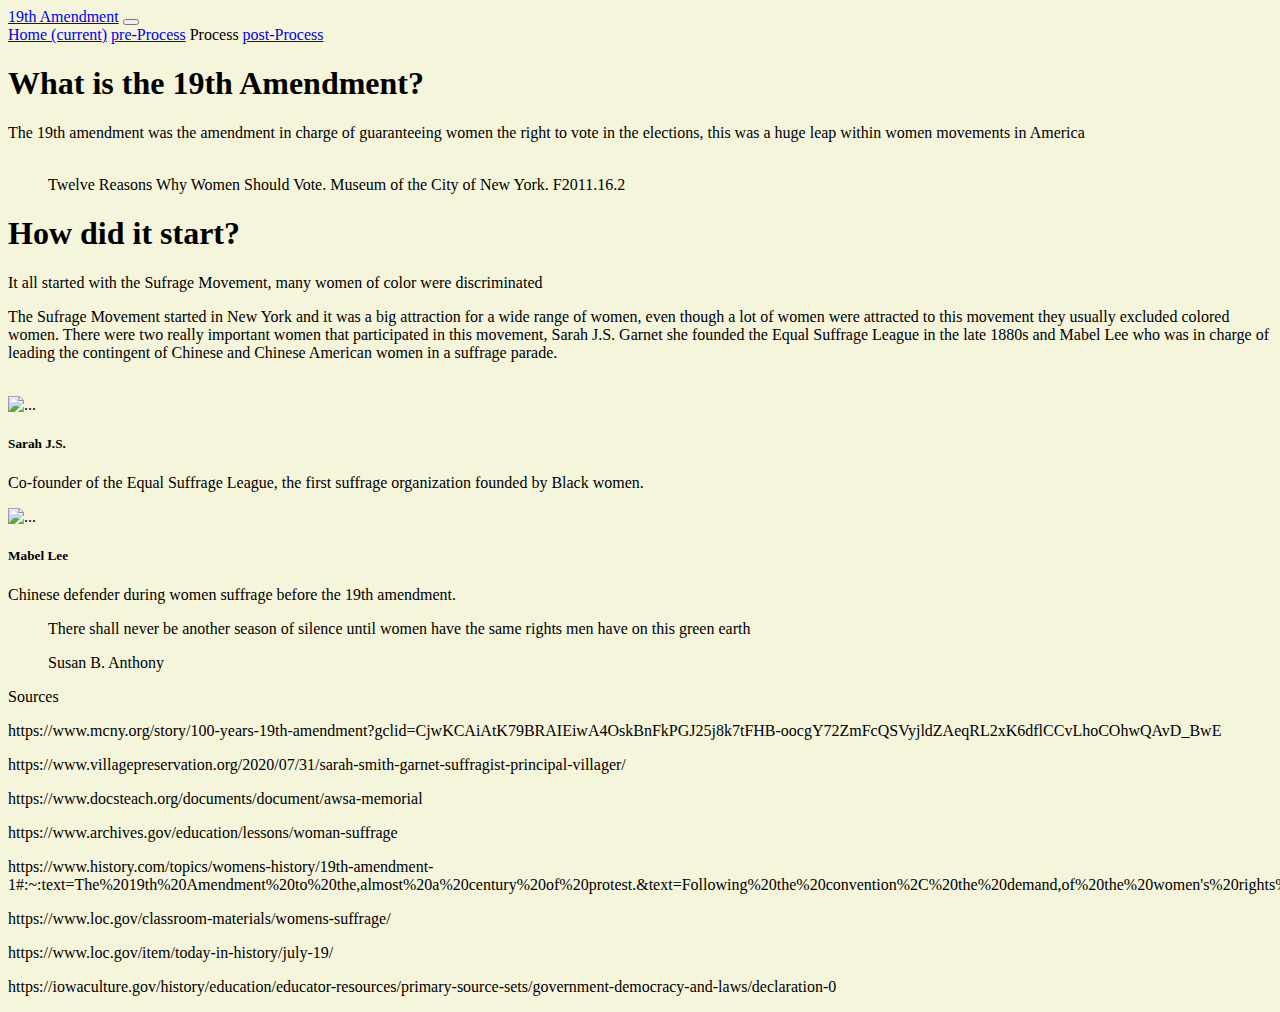
==== index.html @ 38d203dd "added pics to states tab" ====
<!DOCTYPE html>
<html>
<head>
    <meta charset="UTF-8">
    <meta name="viewport" content="width=device-width, initial-scale=1.0">
    <meta http-equiv="X-UA-Compatible" content="ie=edge">
    <title>19th Amendment</title>
    <link rel="stylesheet" href="styles.css">
    <link rel="stylesheet" href="https://cdn.jsdelivr.net/npm/bootstrap@4.5.3/dist/css/bootstrap.min.css" integrity="sha384-TX8t27EcRE3e/ihU7zmQxVncDAy5uIKz4rEkgIXeMed4M0jlfIDPvg6uqKI2xXr2" crossorigin="anonymous">
</head>
<body>
    <!-- Navbar -->
    <div class="shadow p-3 mb-5 bg-white rounded sticky-top">
        <nav class="navbar navbar-expand-lg navbar-light bg-light" style="background-color: transparent !important;">
            <a class="navbar-brand" href="index.html">19th Amendment</a>
            <button class="navbar-toggler" type="button" data-toggle="collapse" data-target="#navbarNavAltMarkup" aria-controls="navbarNavAltMarkup" aria-expanded="false" aria-label="Toggle navigation">
                <span class="navbar-toggler-icon"></span>
            </button>
            <div class="collapse navbar-collapse" id="navbarNavAltMarkup">
                <div class="navbar-nav">
                    <a class="nav-link active" href="index.html">Home <span class="sr-only">(current)</span></a>
                    <a class="nav-link" href="pre_process.html">pre-Process</a>
                    <div class="dropdown">
                        <a class="nav-link">Process</a>
                        <div class="dropdown-content">
                          <a href="fed.html">Fed Gov't</a>
                          <a href="harry.html">Harry Burn</a>
                          <a href="states.html">States</a>
                        </div>
                      </div>
                    <a class="nav-link" href="post_process.html">post-Process</a>
                </div>
            </div>
        </nav>
    </div>
    
    
    <!-- Hero -->
    <div class="jumbotron jumbotron-fluid" style="background-color: transparent !important">
        <div class="container">
            <div class="container">
                <div class="row">
                    <div class="col-8">
                        <h1 class="display-4">What is the 19th Amendment?</h1>
                        <p class="lead">The 19th amendment was the amendment in charge of guaranteeing women the right to vote in the elections, this was a huge leap within women movements in America</p>
                    </div>
                    <div class="col">
                        <figure class="figure">
                            <img src="https://www.mcny.org/sites/default/files/M3Y28695.jpg" height="450" alt="">
                            <figcaption class="figure-caption text-right">Twelve Reasons Why Women Should Vote. Museum of the City of New York. F2011.16.2</figcaption>
                        </figure>
                    </div>
                </div>
            </div>
        </div>
    </div>
    
    <!-- Section 1 -->
    <div class="jumbotron jumbotron-fluid" style="background-color: transparent !important">
        <div class="container">
            <h1 class="display-4">How did it start?</h1>
            <p class="lead">It all started with the Sufrage Movement, many women of color were discriminated</p>
            <p class="lead">The Sufrage Movement started in New York and it was a big attraction for a wide range of women, even though a lot of women were attracted to this movement they usually excluded colored women. There were two really important women that participated in this movement, Sarah J.S. Garnet she founded the Equal Suffrage League in the late 1880s and Mabel Lee who was in charge of leading the contingent of Chinese and Chinese American women in a suffrage parade.</p>
            <br>
            <div class="container">
                <div class="row">
                    <div class="col">
                        <div class="card">
                            <img src="https://www.mcny.org/sites/default/files/BS340_hi_1.jpg" height="600" class="card-img-top" alt="...">
                            <div class="card-body">
                                <h5 class="card-title">Sarah J.S.</h5>
                                <p class="card-text">Co-founder of the Equal Suffrage League, the first suffrage organization founded by Black women.</p>
                            </div>
                        </div>
                    </div>
                    <div class="col">
                        <div class="card">
                            <img src="https://www.mcny.org/sites/default/files/BS378_0.jpg" height="600" class="card-img-top" alt="...">
                            <div class="card-body">
                                <h5 class="card-title">Mabel Lee</h5>
                                <p class="card-text">Chinese defender during women suffrage before the 19th amendment.</p>
                            </div>
                        </div>
                    </div>
                </div>
            </div>
        </div>
    </div>
    
    <div class="container">
        <blockquote class="blockquote text-right">
            <p class="mb-0">There shall never be another season of silence until women have the same rights men have on this green earth</p>
            <footer class="blockquote-footer">Susan B. Anthony</footer>
        </blockquote>
    </div> 
    
    <!-- Footer -->
    <!-- Sources I will format to the sources later, this is just for reference and to not loose them -->
    <div class="container">
        <p class="lead">Sources</p>
        <p>https://www.mcny.org/story/100-years-19th-amendment?gclid=CjwKCAiAtK79BRAIEiwA4OskBnFkPGJ25j8k7tFHB-oocgY72ZmFcQSVyjldZAeqRL2xK6dflCCvLhoCOhwQAvD_BwE</p>
        <p>https://www.villagepreservation.org/2020/07/31/sarah-smith-garnet-suffragist-principal-villager/</p>
        <!-- Sources to be added --> 
        <p>https://www.docsteach.org/documents/document/awsa-memorial</p>
        <p>https://www.archives.gov/education/lessons/woman-suffrage</p>
        <p>https://www.history.com/topics/womens-history/19th-amendment-1#:~:text=The%2019th%20Amendment%20to%20the,almost%20a%20century%20of%20protest.&text=Following%20the%20convention%2C%20the%20demand,of%20the%20women's%20rights%20movement.</p>
        <p>https://www.loc.gov/classroom-materials/womens-suffrage/</p>
        <p>https://www.loc.gov/item/today-in-history/july-19/</p>
        <p>https://iowaculture.gov/history/education/educator-resources/primary-source-sets/government-democracy-and-laws/declaration-0</p>
    </div>
    
    
    <script src="https://code.jquery.com/jquery-3.5.1.slim.min.js" integrity="sha384-DfXdz2htPH0lsSSs5nCTpuj/zy4C+OGpamoFVy38MVBnE+IbbVYUew+OrCXaRkfj" crossorigin="anonymous"></script>
    <script src="https://cdn.jsdelivr.net/npm/bootstrap@4.5.3/dist/js/bootstrap.bundle.min.js" integrity="sha384-ho+j7jyWK8fNQe+A12Hb8AhRq26LrZ/JpcUGGOn+Y7RsweNrtN/tE3MoK7ZeZDyx" crossorigin="anonymous"></script>
    <script src="script.js"></script>
</body>
</html>
---- styles.css ----
body {
    background-color: beige !important;
}
.dropdown {
    position: relative;
    display: inline-block;
  }
  
  .dropdown-content {
    display: none;
    position: absolute;
    background-color: #f9f9f9;
    min-width: 160px;
    box-shadow: 0px 8px 16px 0px rgba(0,0,0,0.2);
    z-index: 1;
  }
  
  .dropdown-content a {
    color: black;
    padding: 12px 16px;
    text-decoration: none;
    display: block;
  }
  
  .dropdown-content a:hover {background-color: #f1f1f1}
  
  .dropdown:hover .dropdown-content {
    display: block;
  }
  
  .dropdown:hover .dropbtn {
    background-color: #3e8e41;
  }

  /*--------------------------------------------------------------
  # Footer
  --------------------------------------------------------------*/
  #footer {
    background-color: transparent !important;
    box-shadow: 5px 10px 14px 14px #949494;
    }
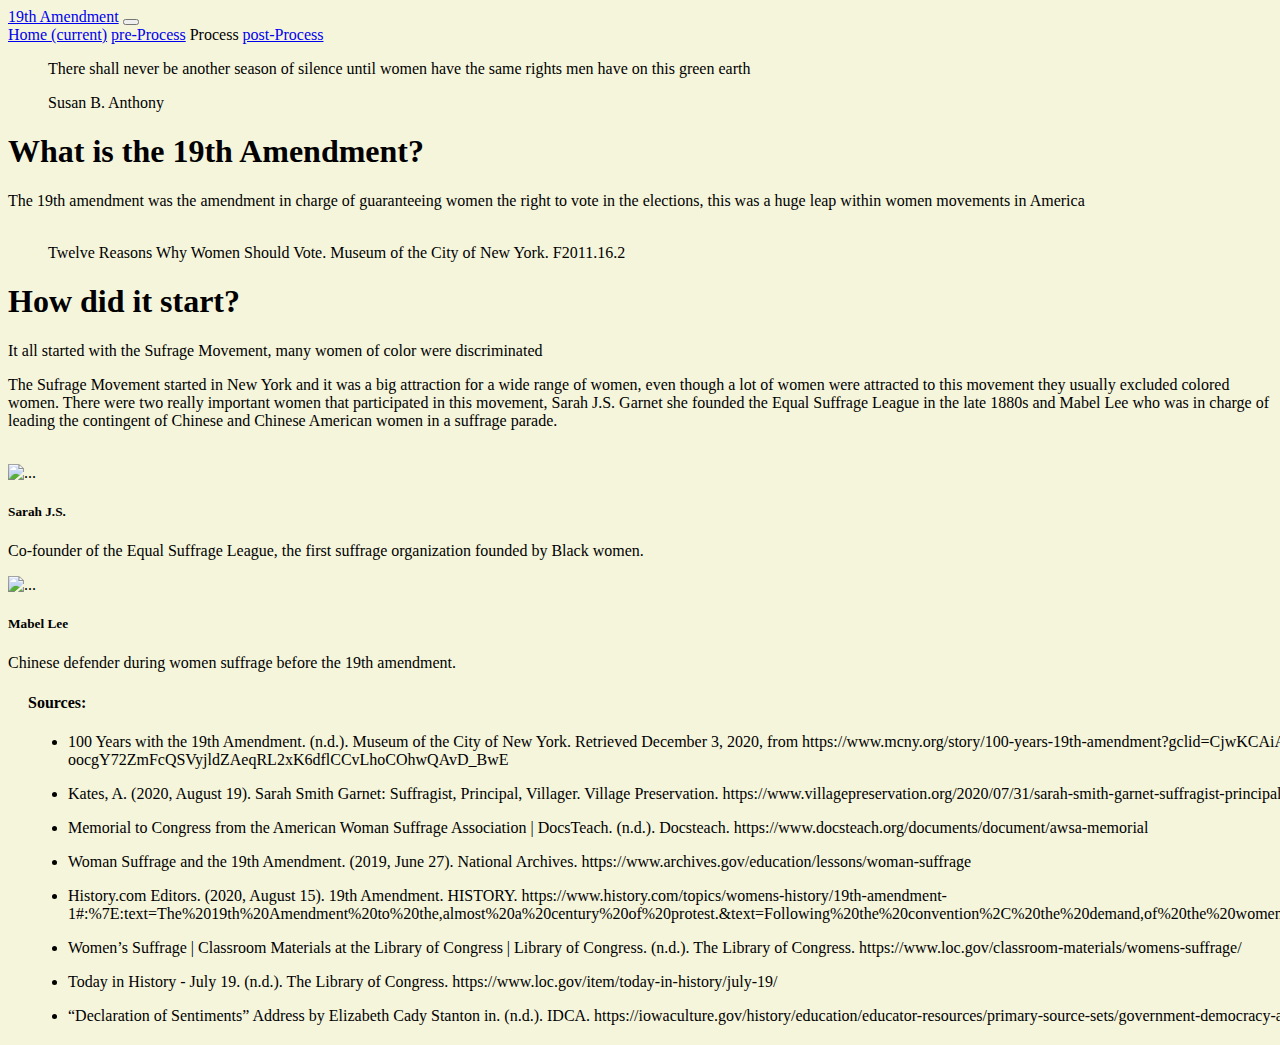
==== commit c22e6189: "updated sources" ====
--- a/index.html
+++ b/index.html
@@ -33,6 +33,13 @@
             </div>
         </nav>
     </div>
+
+    <div class="container">
+        <blockquote class="blockquote text-right">
+            <p class="mb-0">There shall never be another season of silence until women have the same rights men have on this green earth</p>
+            <footer class="blockquote-footer">Susan B. Anthony</footer>
+        </blockquote>
+    </div> 
     
     
     <!-- Hero -->
@@ -87,26 +94,24 @@
         </div>
     </div>
     
-    <div class="container">
-        <blockquote class="blockquote text-right">
-            <p class="mb-0">There shall never be another season of silence until women have the same rights men have on this green earth</p>
-            <footer class="blockquote-footer">Susan B. Anthony</footer>
-        </blockquote>
-    </div> 
+    
     
     <!-- Footer -->
     <!-- Sources I will format to the sources later, this is just for reference and to not loose them -->
-    <div class="container">
-        <p class="lead">Sources</p>
-        <p>https://www.mcny.org/story/100-years-19th-amendment?gclid=CjwKCAiAtK79BRAIEiwA4OskBnFkPGJ25j8k7tFHB-oocgY72ZmFcQSVyjldZAeqRL2xK6dflCCvLhoCOhwQAvD_BwE</p>
-        <p>https://www.villagepreservation.org/2020/07/31/sarah-smith-garnet-suffragist-principal-villager/</p>
+    <div class="container" style="margin: 20px; width: 1700px;">
+        <h4 class="lead"><strong>Sources:</strong></h4>
+        <ul>
+            <li><p>100 Years with the 19th Amendment. (n.d.). Museum of the City of New York. Retrieved December 3, 2020, from https://www.mcny.org/story/100-years-19th-amendment?gclid=CjwKCAiAtK79BRAIEiwA4OskBnFkPGJ25j8k7tFHB-oocgY72ZmFcQSVyjldZAeqRL2xK6dflCCvLhoCOhwQAvD_BwE</p></li>
+            <li><p>Kates, A. (2020, August 19). Sarah Smith Garnet: Suffragist, Principal, Villager. Village Preservation. https://www.villagepreservation.org/2020/07/31/sarah-smith-garnet-suffragist-principal-villager/</p></li>
+            <li><p>Memorial to Congress from the American Woman Suffrage Association | DocsTeach. (n.d.). Docsteach. https://www.docsteach.org/documents/document/awsa-memorial</p></li>
+            <li><p>Woman Suffrage and the 19th Amendment. (2019, June 27). National Archives. https://www.archives.gov/education/lessons/woman-suffrage</p></li>
+            <li><p>History.com Editors. (2020, August 15). 19th Amendment. HISTORY. https://www.history.com/topics/womens-history/19th-amendment-1#:%7E:text=The%2019th%20Amendment%20to%20the,almost%20a%20century%20of%20protest.&text=Following%20the%20convention%2C%20the%20demand,of%20the%20women’s%20rights%20movement</p></li>
+            <li><p>Women’s Suffrage | Classroom Materials at the Library of Congress | Library of Congress. (n.d.). The Library of Congress. https://www.loc.gov/classroom-materials/womens-suffrage/</p></li>
+            <li><p>Today in History - July 19. (n.d.). The Library of Congress. https://www.loc.gov/item/today-in-history/july-19/</p></li>
+            <li><p>“Declaration of Sentiments” Address by Elizabeth Cady Stanton in. (n.d.). IDCA. https://iowaculture.gov/history/education/educator-resources/primary-source-sets/government-democracy-and-laws/declaration-0</p></li>
+        </ul>
         <!-- Sources to be added --> 
-        <p>https://www.docsteach.org/documents/document/awsa-memorial</p>
-        <p>https://www.archives.gov/education/lessons/woman-suffrage</p>
-        <p>https://www.history.com/topics/womens-history/19th-amendment-1#:~:text=The%2019th%20Amendment%20to%20the,almost%20a%20century%20of%20protest.&text=Following%20the%20convention%2C%20the%20demand,of%20the%20women's%20rights%20movement.</p>
-        <p>https://www.loc.gov/classroom-materials/womens-suffrage/</p>
-        <p>https://www.loc.gov/item/today-in-history/july-19/</p>
-        <p>https://iowaculture.gov/history/education/educator-resources/primary-source-sets/government-democracy-and-laws/declaration-0</p>
+        
     </div>
     
     
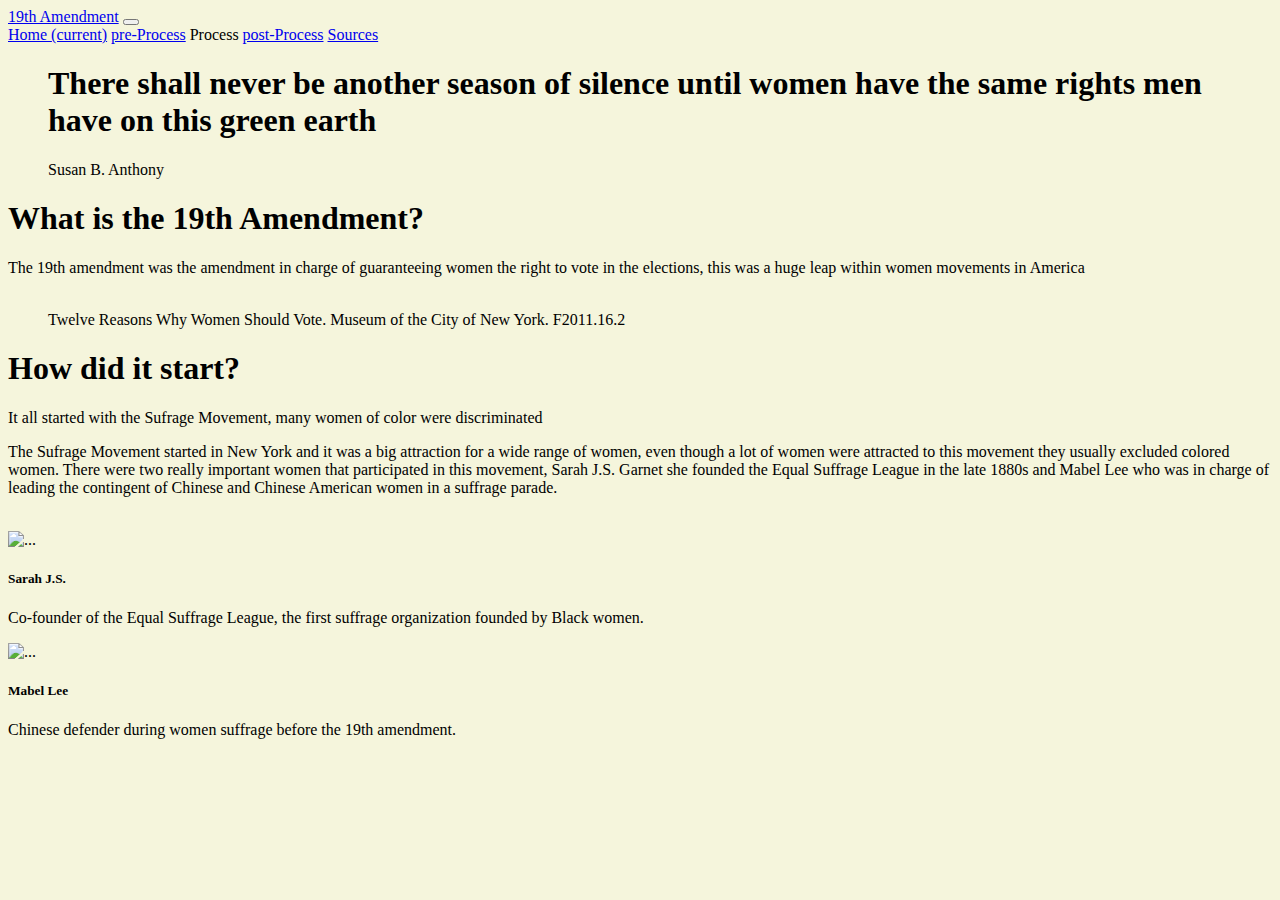
==== commit f55f23a8: "added sources page / fixed nav bar active tag" ====
--- a/index.html
+++ b/index.html
@@ -29,6 +29,7 @@
                         </div>
                       </div>
                     <a class="nav-link" href="post_process.html">post-Process</a>
+                    <a class="nav-link" href="sources.html">Sources</a>
                 </div>
             </div>
         </nav>
@@ -36,7 +37,7 @@
 
     <div class="container">
         <blockquote class="blockquote text-right">
-            <p class="mb-0">There shall never be another season of silence until women have the same rights men have on this green earth</p>
+            <h1 class="mb-0">There shall never be another season of silence until women have the same rights men have on this green earth</h1>
             <footer class="blockquote-footer">Susan B. Anthony</footer>
         </blockquote>
     </div> 
@@ -98,7 +99,7 @@
     
     <!-- Footer -->
     <!-- Sources I will format to the sources later, this is just for reference and to not loose them -->
-    <div class="container" style="margin: 20px; width: 1700px;">
+    <!-- <div class="container" style="margin: 20px; width: 1700px;">
         <h4 class="lead"><strong>Sources:</strong></h4>
         <ul>
             <li><p>100 Years with the 19th Amendment. (n.d.). Museum of the City of New York. Retrieved December 3, 2020, from https://www.mcny.org/story/100-years-19th-amendment?gclid=CjwKCAiAtK79BRAIEiwA4OskBnFkPGJ25j8k7tFHB-oocgY72ZmFcQSVyjldZAeqRL2xK6dflCCvLhoCOhwQAvD_BwE</p></li>
@@ -109,10 +110,10 @@
             <li><p>Women’s Suffrage | Classroom Materials at the Library of Congress | Library of Congress. (n.d.). The Library of Congress. https://www.loc.gov/classroom-materials/womens-suffrage/</p></li>
             <li><p>Today in History - July 19. (n.d.). The Library of Congress. https://www.loc.gov/item/today-in-history/july-19/</p></li>
             <li><p>“Declaration of Sentiments” Address by Elizabeth Cady Stanton in. (n.d.). IDCA. https://iowaculture.gov/history/education/educator-resources/primary-source-sets/government-democracy-and-laws/declaration-0</p></li>
-        </ul>
+        </ul> -->
         <!-- Sources to be added --> 
         
-    </div>
+    <!-- </div> -->
     
     
     <script src="https://code.jquery.com/jquery-3.5.1.slim.min.js" integrity="sha384-DfXdz2htPH0lsSSs5nCTpuj/zy4C+OGpamoFVy38MVBnE+IbbVYUew+OrCXaRkfj" crossorigin="anonymous"></script>
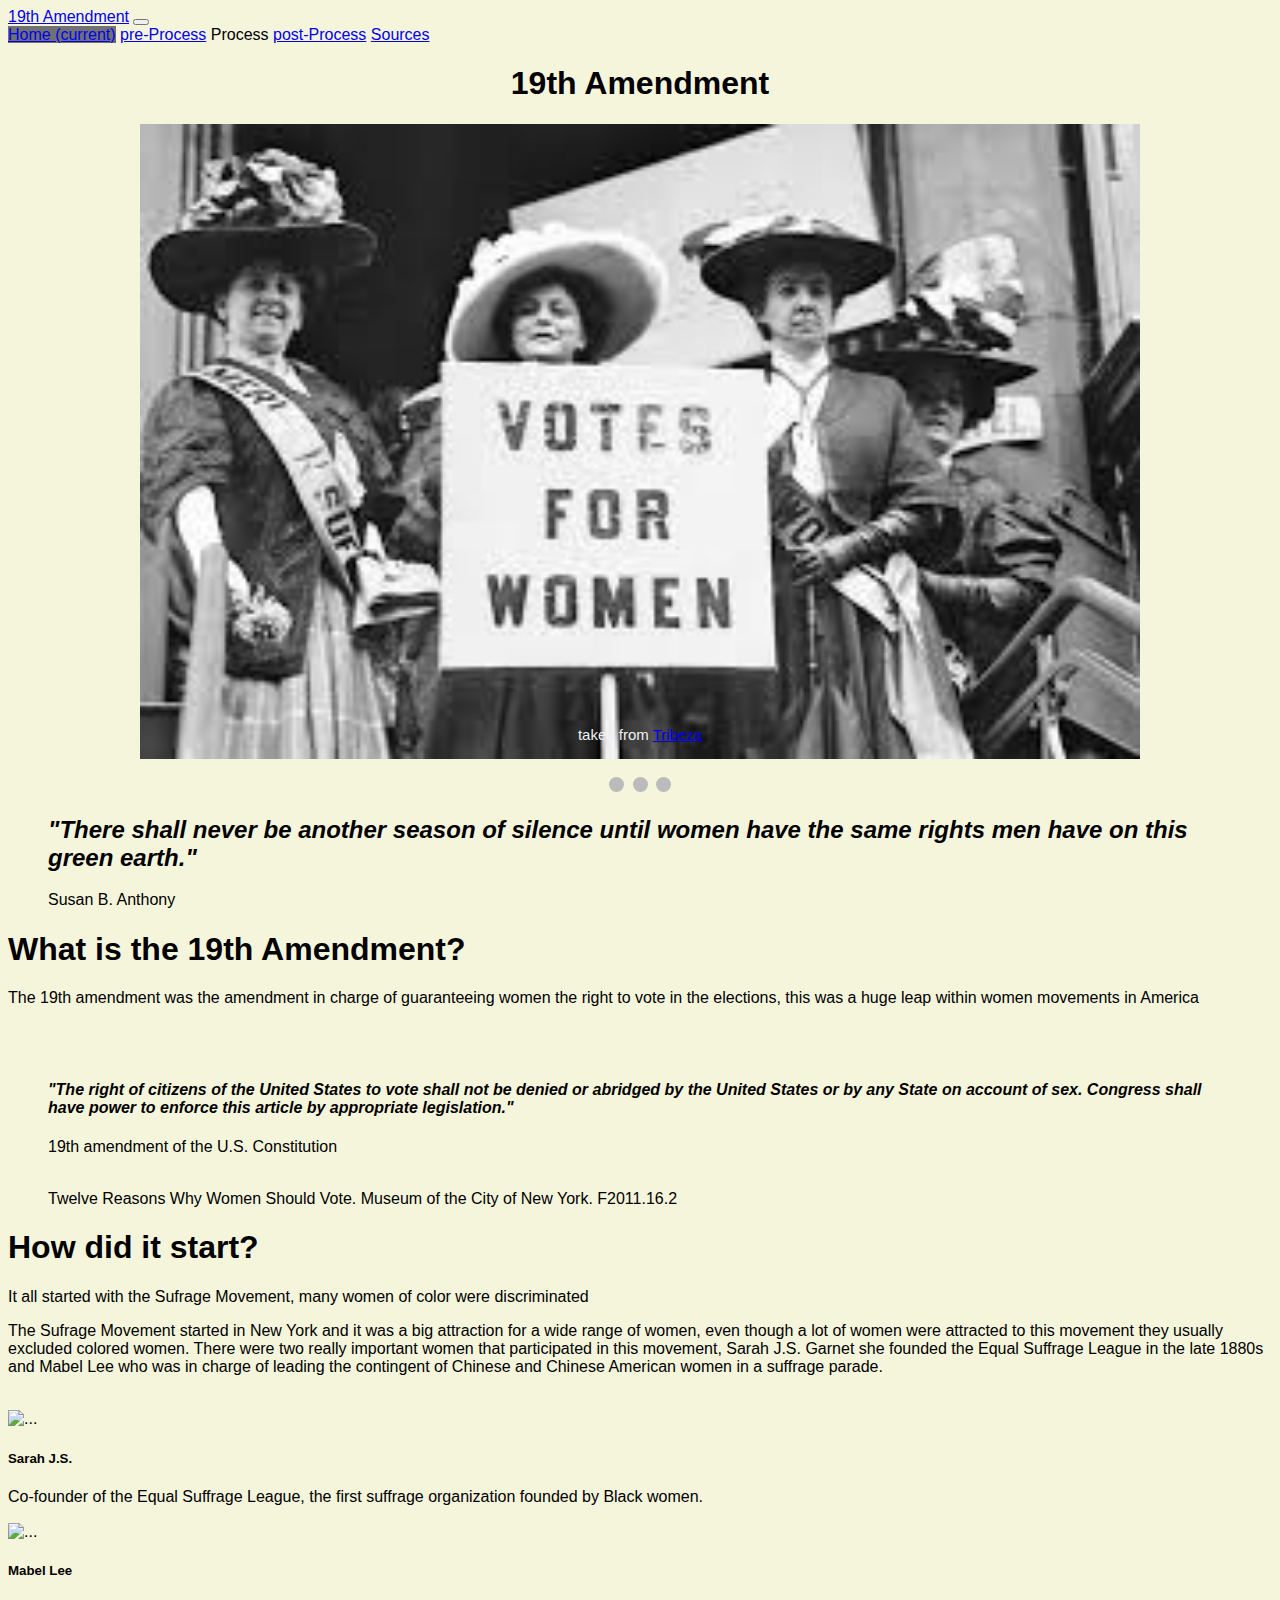
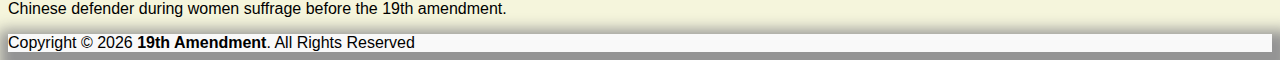
==== commit 1cfcbf93: "added last minute changes" ====
--- a/index.html
+++ b/index.html
@@ -36,8 +36,52 @@
     </div>
 
     <div class="container">
-        <blockquote class="blockquote text-right">
-            <h1 class="mb-0">There shall never be another season of silence until women have the same rights men have on this green earth</h1>
+        <div class="container">
+            <h1 class="display-1"><b><center>19th Amendment</center></b></h1>
+        </div> 
+    </div>
+
+
+    <!-- Hero -->
+    <div class="jumbotron jumbotron-fluid" style="background-color: transparent !important">
+        <div class="container">
+            <div class="container">
+                    <!-- Slideshow container -->
+                    <div class="slideshow-container">
+
+                        <!-- Full-width images with number and caption text -->
+                        <div class="mySlides fade">
+                            <img src="./static/img/pic1.jpeg" style="width:100%">
+                            <div class="text">taken from <a href="https://tribeza.com/19th-amendment-anniversary-austin/">Tribeza</a></div>
+                        </div>
+
+                        <div class="mySlides fade">
+                            <img src="./static/img/pic2.jpg" style="width:100%">
+                            <div class="text">taken from <a href="https://my.lwv.org/delaware/kent-county-delaware/about-lwv/19th-amendment">LWV</a></div>
+                        </div>
+                    
+                        <div class="mySlides fade">
+                            <img src="./static/img/pic3.jpg" style="width:100%">
+                            <div class="text">taken from <a href="https://www.csmonitor.com/USA/Politics/2020/0803/19th-Amendment-The-six-week-brawl-that-won-women-the-vote">csmonitor</a></div>
+                        </div>
+                    
+                    </div>
+                    <br>
+                    
+                    <!-- The dots/circles -->
+                    <div style="text-align:center">
+                        <span class="dot" onclick="currentSlide(1)"></span>
+                        <span class="dot" onclick="currentSlide(2)"></span>
+                        <span class="dot" onclick="currentSlide(3)"></span>
+                    </div>
+                </div>
+            </div>
+        </div>
+    </div>
+
+    <div class="container">
+        <blockquote class="blockquote text-center">
+            <h2 class="mb-0"><i>"There shall never be another season of silence until women have the same rights men have on this green earth."</i></h1>
             <footer class="blockquote-footer">Susan B. Anthony</footer>
         </blockquote>
     </div> 
@@ -51,6 +95,13 @@
                     <div class="col-8">
                         <h1 class="display-4">What is the 19th Amendment?</h1>
                         <p class="lead">The 19th amendment was the amendment in charge of guaranteeing women the right to vote in the elections, this was a huge leap within women movements in America</p>
+                        <br>
+                        <br>
+                        <blockquote class="blockquote text-center">
+                            <h4 class="mb-0"><i>"The right of citizens of the United States to vote shall not be denied or abridged by the United States or by any State on account of sex.
+                                Congress shall have power to enforce this article by appropriate legislation."</i></h4>
+                            <footer class="blockquote-footer">19th amendment of the U.S. Constitution</footer>
+                        </blockquote>
                     </div>
                     <div class="col">
                         <figure class="figure">
@@ -114,6 +165,16 @@
         <!-- Sources to be added --> 
         
     <!-- </div> -->
+        <!-- ======= Footer ======= -->
+        <footer id="footer">
+            <div class="container d-md-flex py-4">
+              <div class="mr-md-auto text-center text-md-left">
+                <div class="copyright">
+                  Copyright &copy; <script>document.write(new Date().getFullYear())</script> <strong><span>19th Amendment</span></strong>. All Rights Reserved
+                </div>
+              </div>
+            </div>
+          </footer>
     
     
     <script src="https://code.jquery.com/jquery-3.5.1.slim.min.js" integrity="sha384-DfXdz2htPH0lsSSs5nCTpuj/zy4C+OGpamoFVy38MVBnE+IbbVYUew+OrCXaRkfj" crossorigin="anonymous"></script>
--- a/styles.css
+++ b/styles.css
@@ -32,10 +32,74 @@
     background-color: #3e8e41;
   }
 
+  /* SLIDESHOW */
+  * {box-sizing:border-box}
+
+  * {box-sizing: border-box;}
+  body {font-family: Verdana, sans-serif;}
+  .mySlides {display: none;}
+  img {vertical-align: middle;}
+  
+  /* Slideshow container */
+  .slideshow-container {
+    max-width: 1000px;
+    position: relative;
+    margin: auto;
+  }
+  
+  /* Caption text */
+  .text {
+    color: #f2f2f2;
+    font-size: 15px;
+    padding: 8px 12px;
+    position: absolute;
+    bottom: 8px;
+    width: 100%;
+    text-align: center;
+  }
+  
+  /* The dots/bullets/indicators */
+  .dot {
+    height: 15px;
+    width: 15px;
+    margin: 0 2px;
+    background-color: #bbb;
+    border-radius: 50%;
+    display: inline-block;
+    transition: background-color 0.6s ease;
+  }
+  
+  .active {
+    background-color: #717171;
+  }
+  
+  /* Fading animation */
+  .fade {
+    -webkit-animation-name: fade;
+    -webkit-animation-duration: 4.5s;
+    animation-name: fade;
+    animation-duration: 4.5s;
+  }
+  
+  @-webkit-keyframes fade {
+    from {opacity: .4} 
+    to {opacity: 1}
+  }
+  
+  @keyframes fade {
+    from {opacity: .4} 
+    to {opacity: 1}
+  }
+  
+  /* On smaller screens, decrease text size */
+  @media only screen and (max-width: 300px) {
+    .text {font-size: 11px}
+  }
+
   /*--------------------------------------------------------------
   # Footer
   --------------------------------------------------------------*/
   #footer {
-    background-color: transparent !important;
+    background-color: #f9f9f9;
     box-shadow: 5px 10px 14px 14px #949494;
     }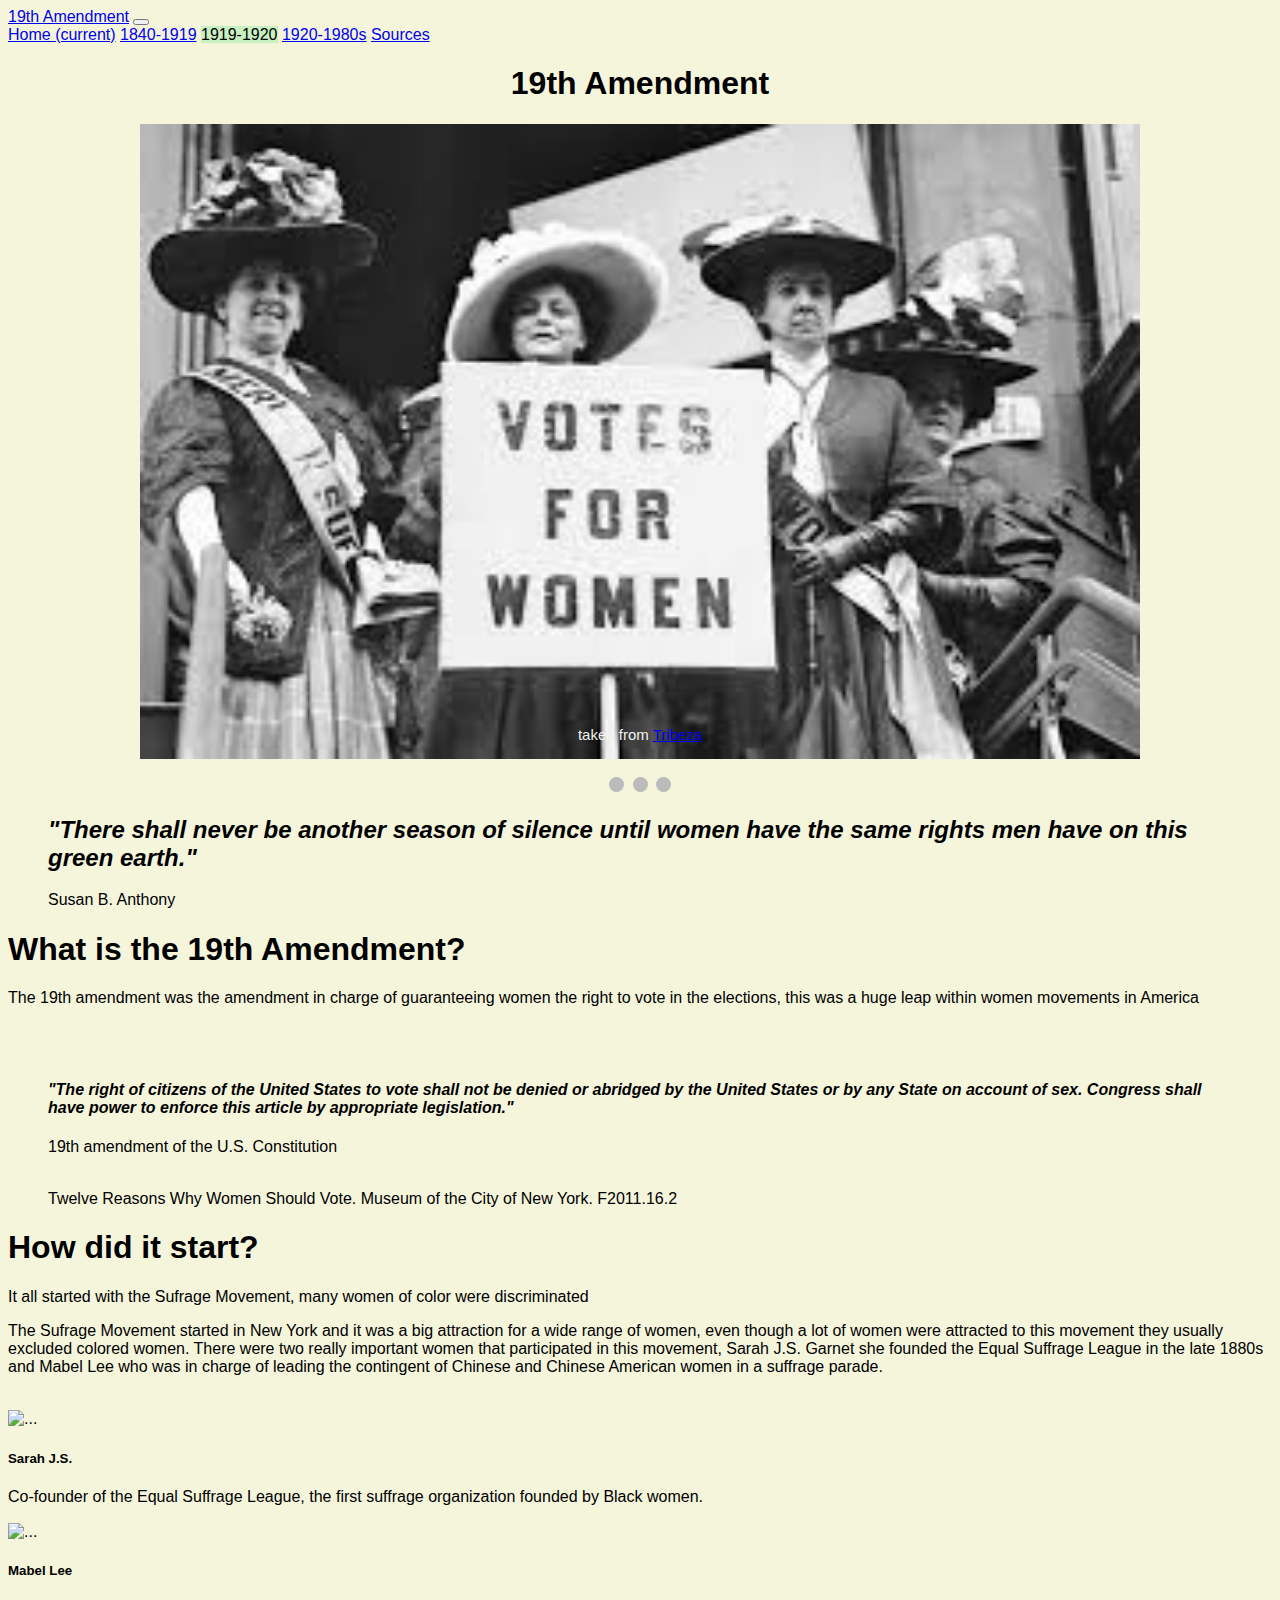
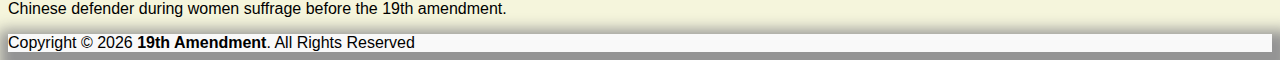
==== commit e8ff1546: "fixed tab titles" ====
--- a/index.html
+++ b/index.html
@@ -18,17 +18,17 @@
             </button>
             <div class="collapse navbar-collapse" id="navbarNavAltMarkup">
                 <div class="navbar-nav">
-                    <a class="nav-link active" href="index.html">Home <span class="sr-only">(current)</span></a>
-                    <a class="nav-link" href="pre_process.html">pre-Process</a>
+                    <a class="nav-link" href="index.html">Home <span class="sr-only">(current)</span></a>
+                    <a class="nav-link" href="pre_process.html">1840-1919</a>
                     <div class="dropdown">
-                        <a class="nav-link">Process</a>
+                        <a class="nav-link active">1919-1920</a>
                         <div class="dropdown-content">
                           <a href="fed.html">Fed Gov't</a>
                           <a href="harry.html">Harry Burn</a>
                           <a href="states.html">States</a>
                         </div>
                       </div>
-                    <a class="nav-link" href="post_process.html">post-Process</a>
+                    <a class="nav-link" href="post_process.html">1920-1980s</a>
                     <a class="nav-link" href="sources.html">Sources</a>
                 </div>
             </div>
--- a/styles.css
+++ b/styles.css
@@ -70,7 +70,7 @@
   }
   
   .active {
-    background-color: #717171;
+    background-color: #c9f0c1;
   }
   
   /* Fading animation */
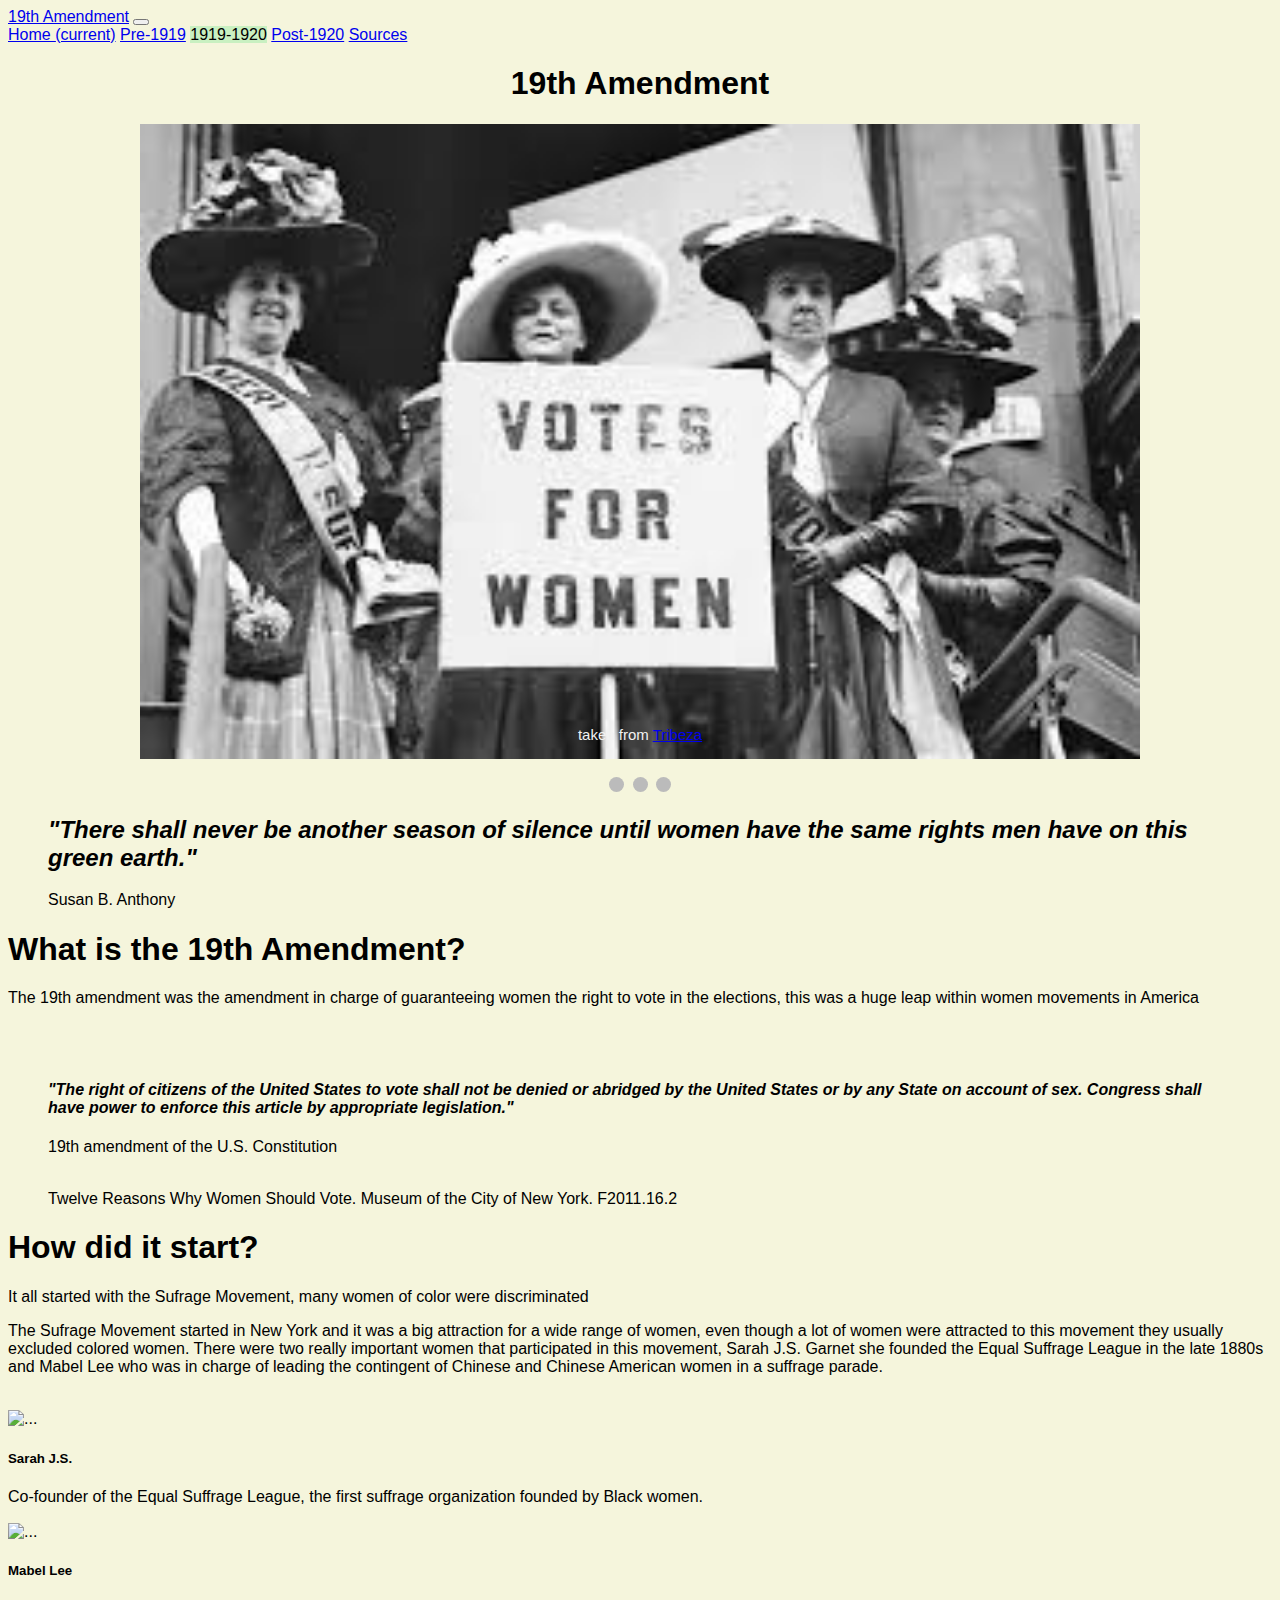
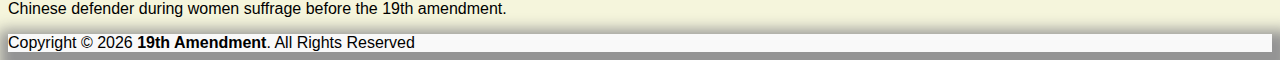
==== commit 711cc2af: "fixed tab titles" ====
--- a/index.html
+++ b/index.html
@@ -19,7 +19,7 @@
             <div class="collapse navbar-collapse" id="navbarNavAltMarkup">
                 <div class="navbar-nav">
                     <a class="nav-link" href="index.html">Home <span class="sr-only">(current)</span></a>
-                    <a class="nav-link" href="pre_process.html">1840-1919</a>
+                    <a class="nav-link" href="pre_process.html">Pre-1919</a>
                     <div class="dropdown">
                         <a class="nav-link active">1919-1920</a>
                         <div class="dropdown-content">
@@ -28,7 +28,7 @@
                           <a href="states.html">States</a>
                         </div>
                       </div>
-                    <a class="nav-link" href="post_process.html">1920-1980s</a>
+                    <a class="nav-link" href="post_process.html">Post-1920</a>
                     <a class="nav-link" href="sources.html">Sources</a>
                 </div>
             </div>
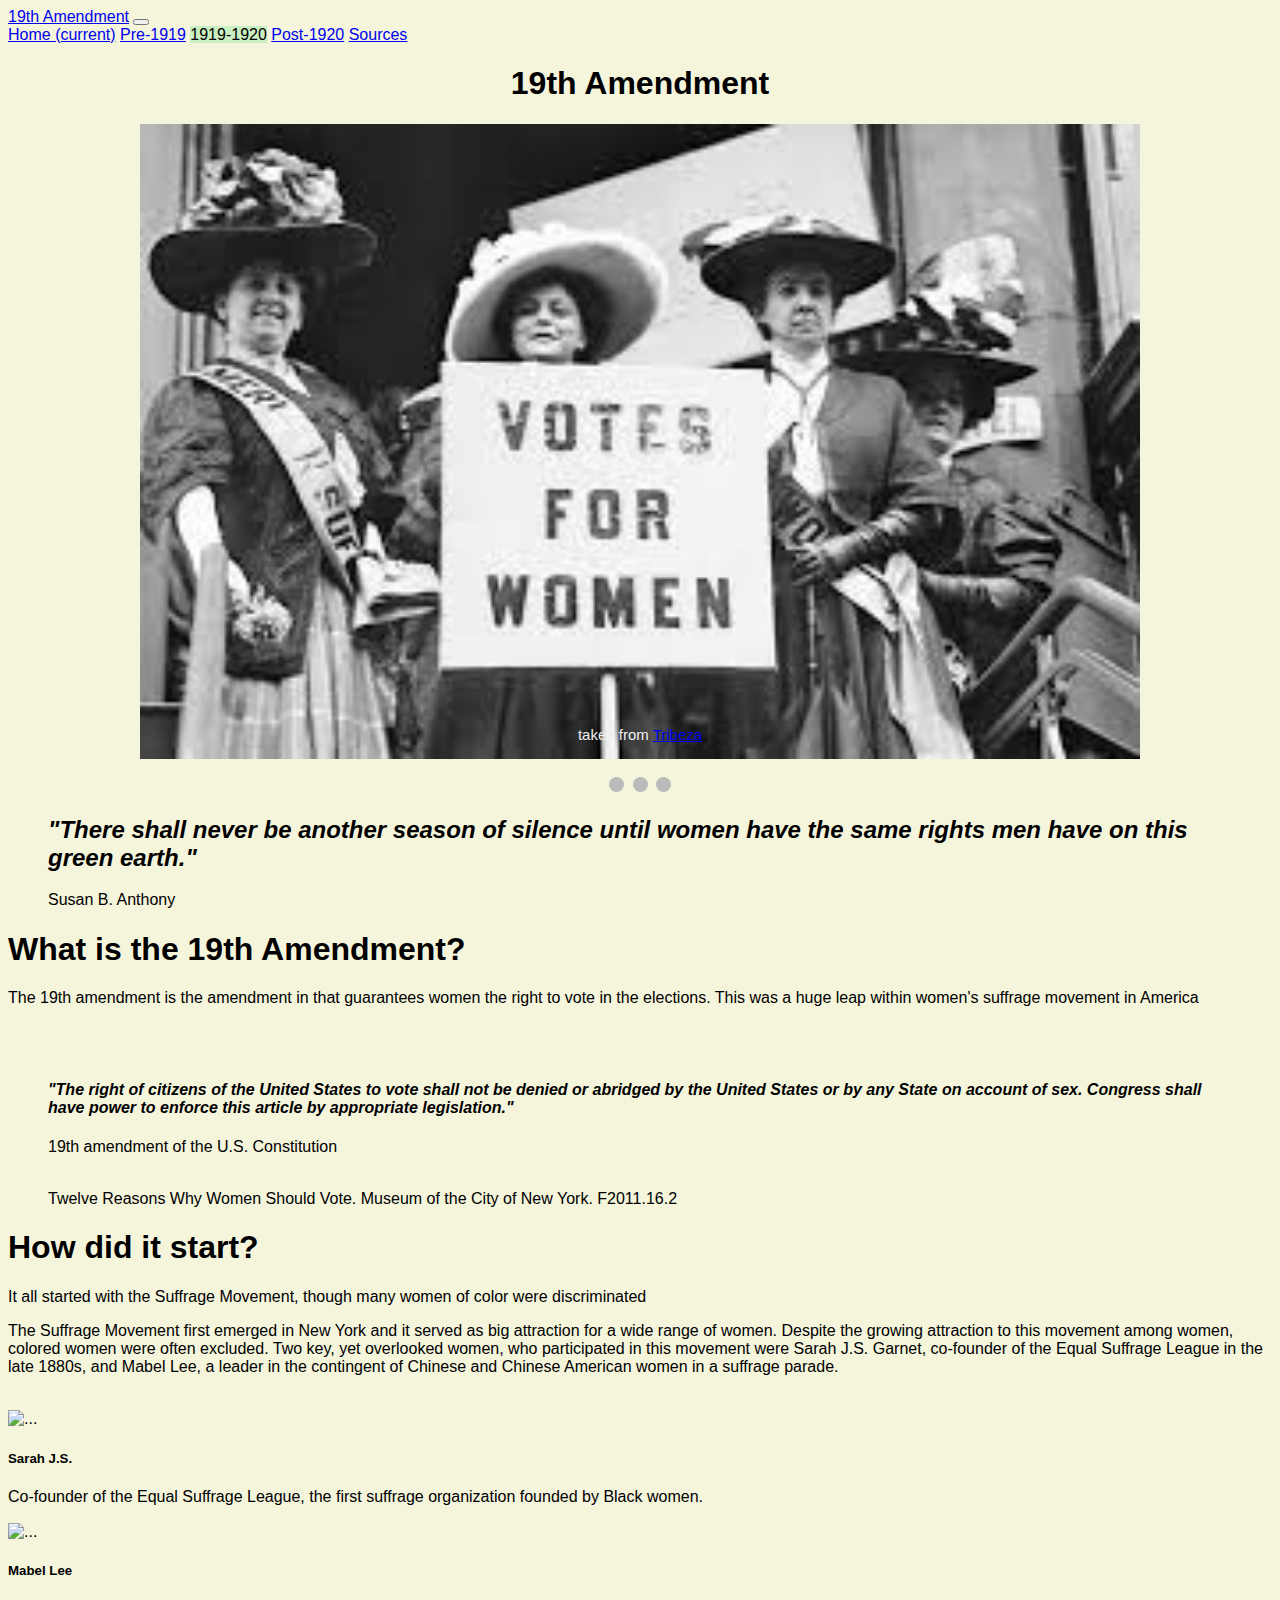
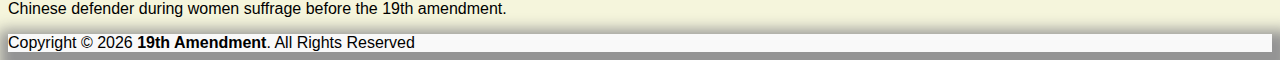
==== commit 3e960c45: "fixed grammar" ====
--- a/index.html
+++ b/index.html
@@ -94,7 +94,7 @@
                 <div class="row">
                     <div class="col-8">
                         <h1 class="display-4">What is the 19th Amendment?</h1>
-                        <p class="lead">The 19th amendment was the amendment in charge of guaranteeing women the right to vote in the elections, this was a huge leap within women movements in America</p>
+                        <p class="lead">The 19th amendment is the amendment in that guarantees women the right to vote in the elections. This was a huge leap within women's suffrage movement in America</p>
                         <br>
                         <br>
                         <blockquote class="blockquote text-center">
@@ -118,8 +118,8 @@
     <div class="jumbotron jumbotron-fluid" style="background-color: transparent !important">
         <div class="container">
             <h1 class="display-4">How did it start?</h1>
-            <p class="lead">It all started with the Sufrage Movement, many women of color were discriminated</p>
-            <p class="lead">The Sufrage Movement started in New York and it was a big attraction for a wide range of women, even though a lot of women were attracted to this movement they usually excluded colored women. There were two really important women that participated in this movement, Sarah J.S. Garnet she founded the Equal Suffrage League in the late 1880s and Mabel Lee who was in charge of leading the contingent of Chinese and Chinese American women in a suffrage parade.</p>
+            <p class="lead">It all started with the Suffrage Movement, though many women of color were discriminated</p>
+            <p class="lead">The Suffrage Movement first emerged in New York and it served as big attraction for a wide range of women. Despite the growing attraction to this movement among women, colored women were often excluded. Two key, yet overlooked women, who participated in this movement were Sarah J.S. Garnet, co-founder of the Equal Suffrage League in the late 1880s, and Mabel Lee, a leader in the contingent of Chinese and Chinese American women in a suffrage parade.</p>
             <br>
             <div class="container">
                 <div class="row">
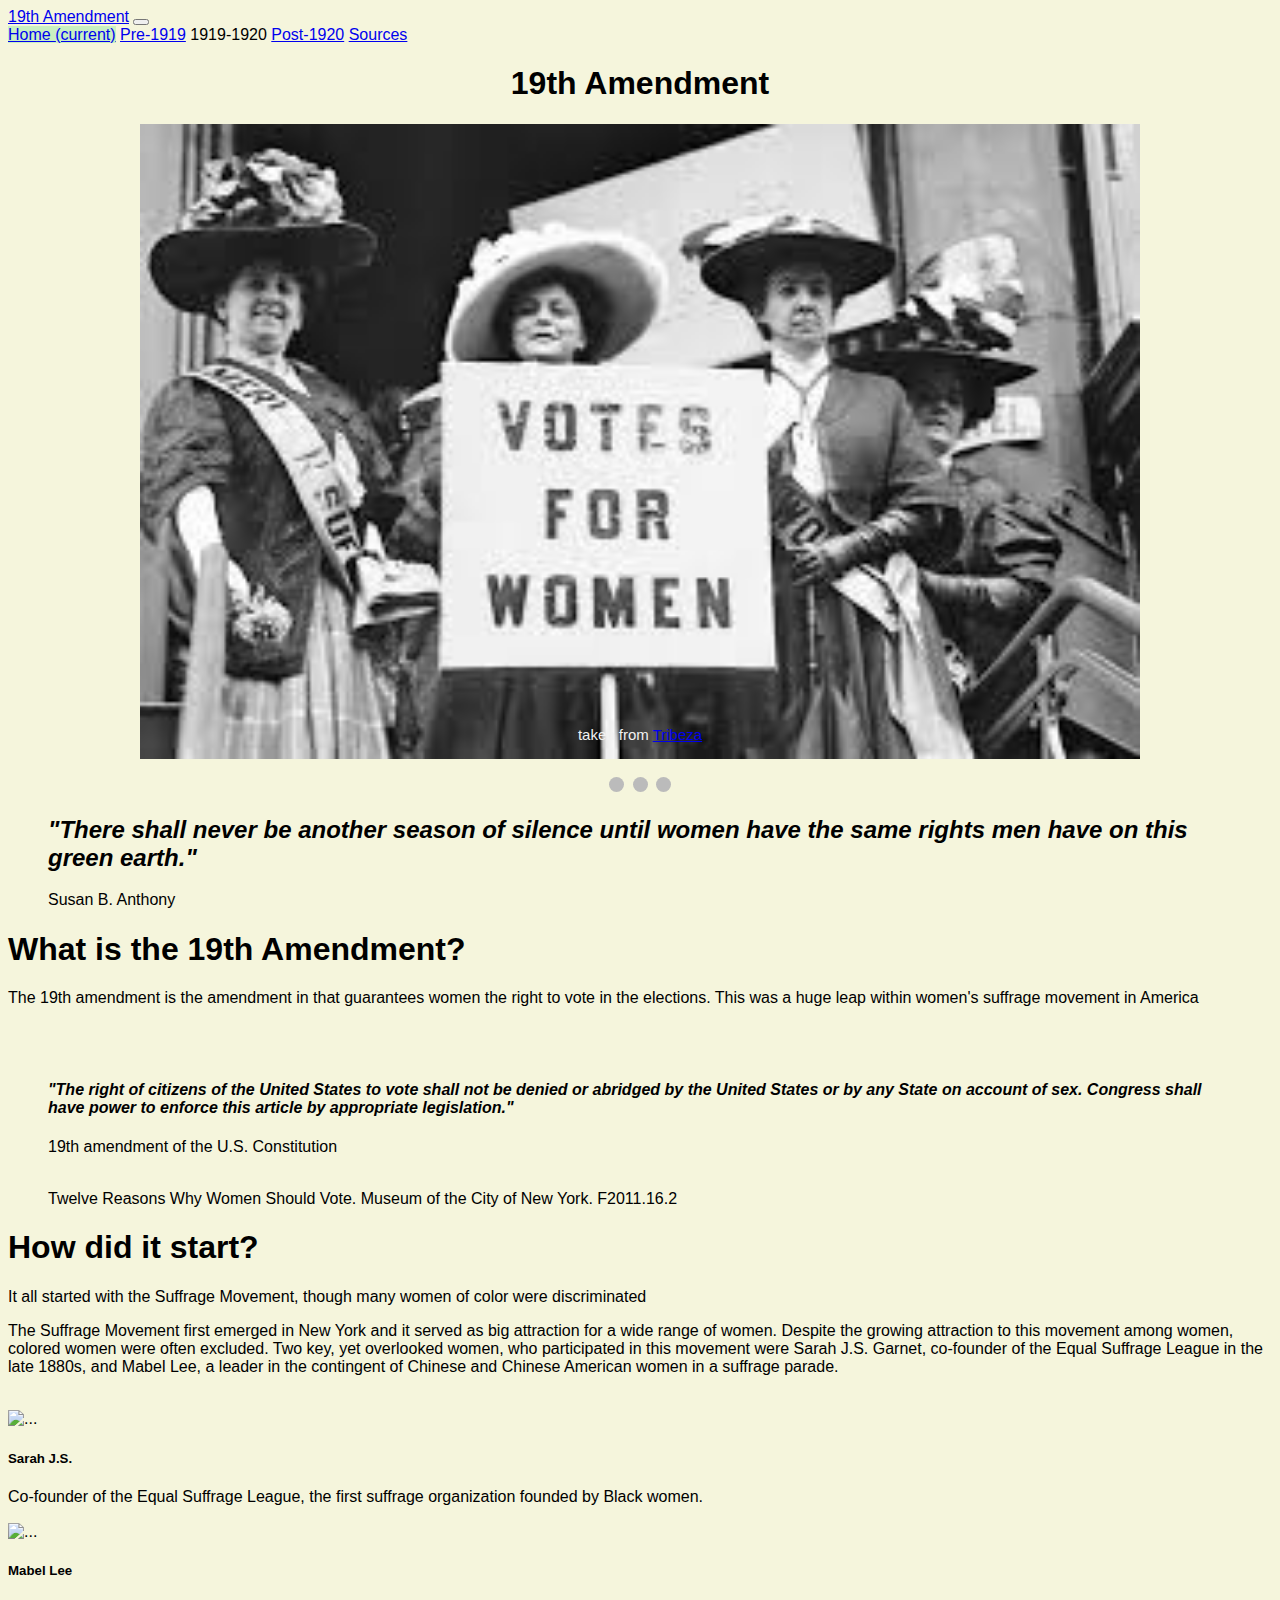
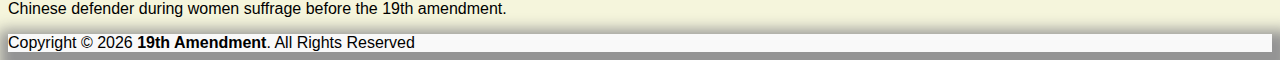
==== commit 37df6470: "fixed navbar" ====
--- a/index.html
+++ b/index.html
@@ -18,10 +18,10 @@
             </button>
             <div class="collapse navbar-collapse" id="navbarNavAltMarkup">
                 <div class="navbar-nav">
-                    <a class="nav-link" href="index.html">Home <span class="sr-only">(current)</span></a>
+                    <a class="nav-link active" href="index.html">Home <span class="sr-only">(current)</span></a>
                     <a class="nav-link" href="pre_process.html">Pre-1919</a>
                     <div class="dropdown">
-                        <a class="nav-link active">1919-1920</a>
+                        <a class="nav-link">1919-1920</a>
                         <div class="dropdown-content">
                           <a href="fed.html">Fed Gov't</a>
                           <a href="harry.html">Harry Burn</a>
